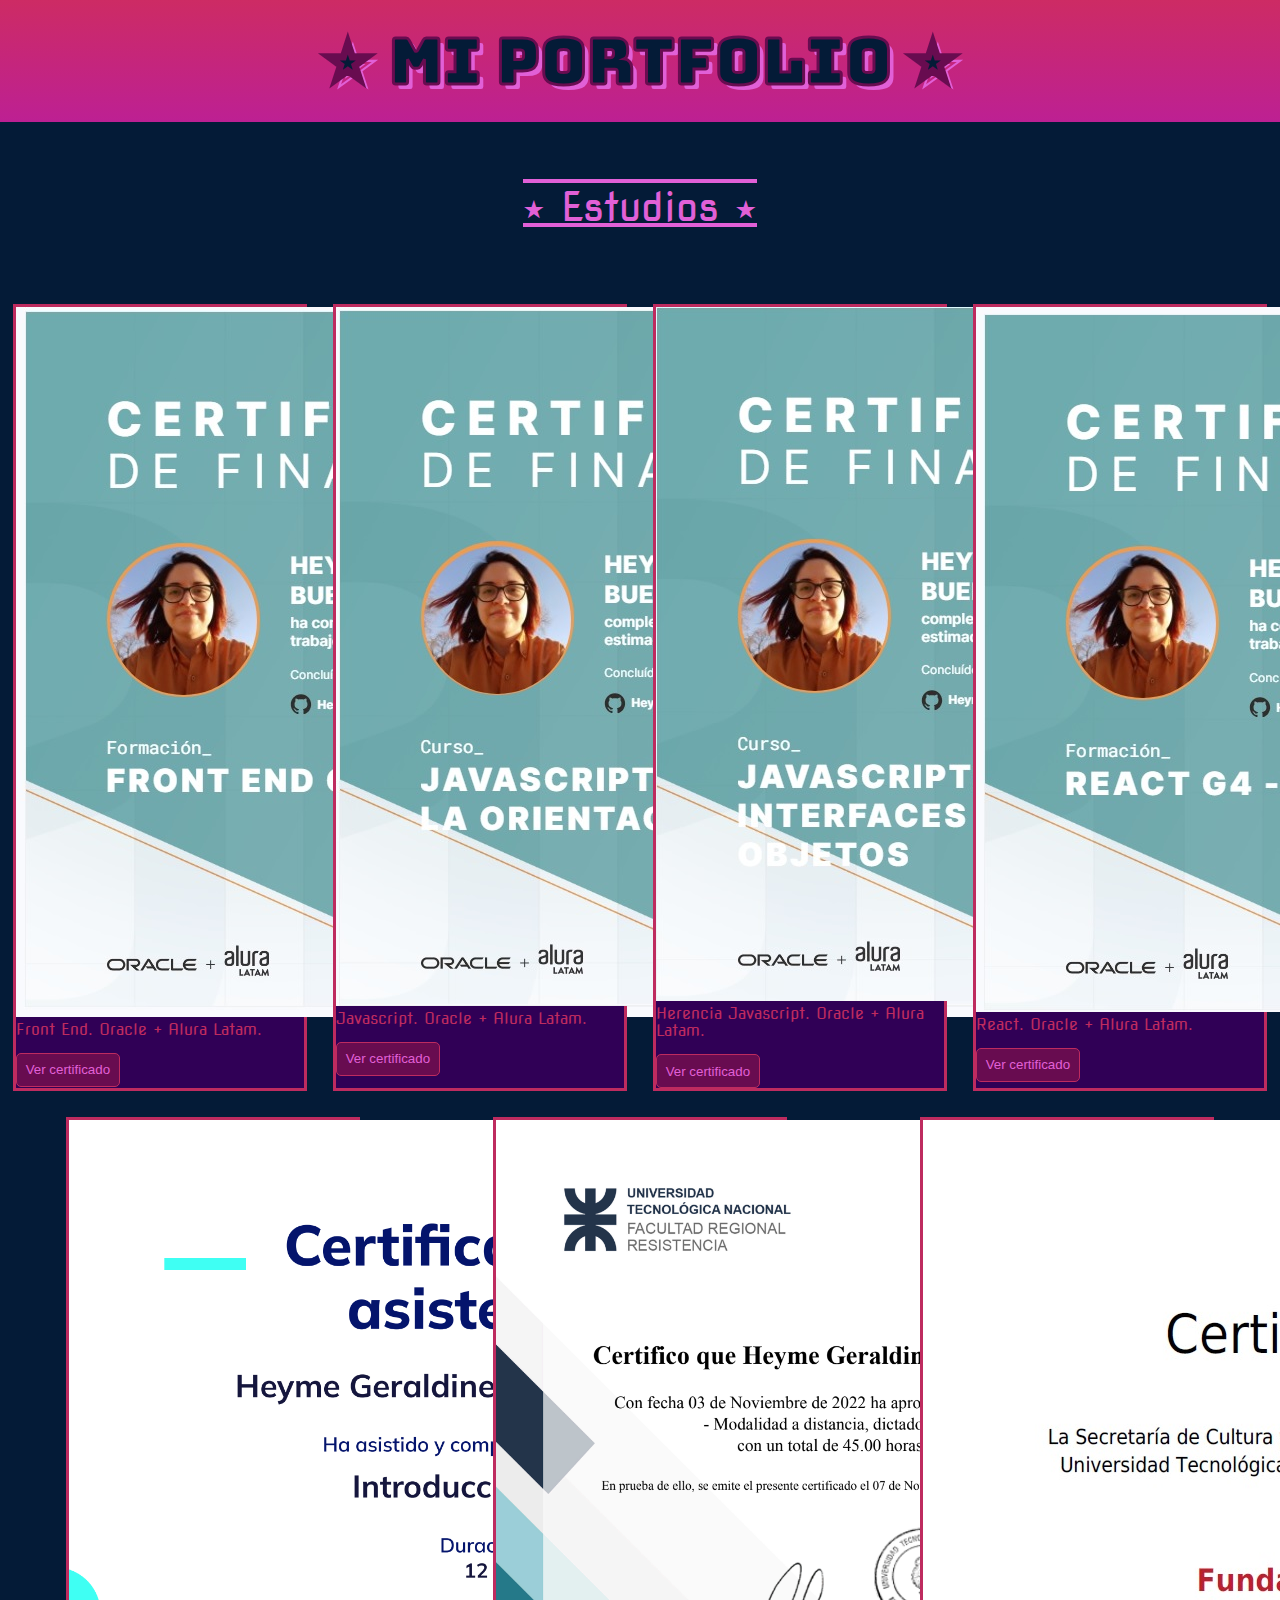
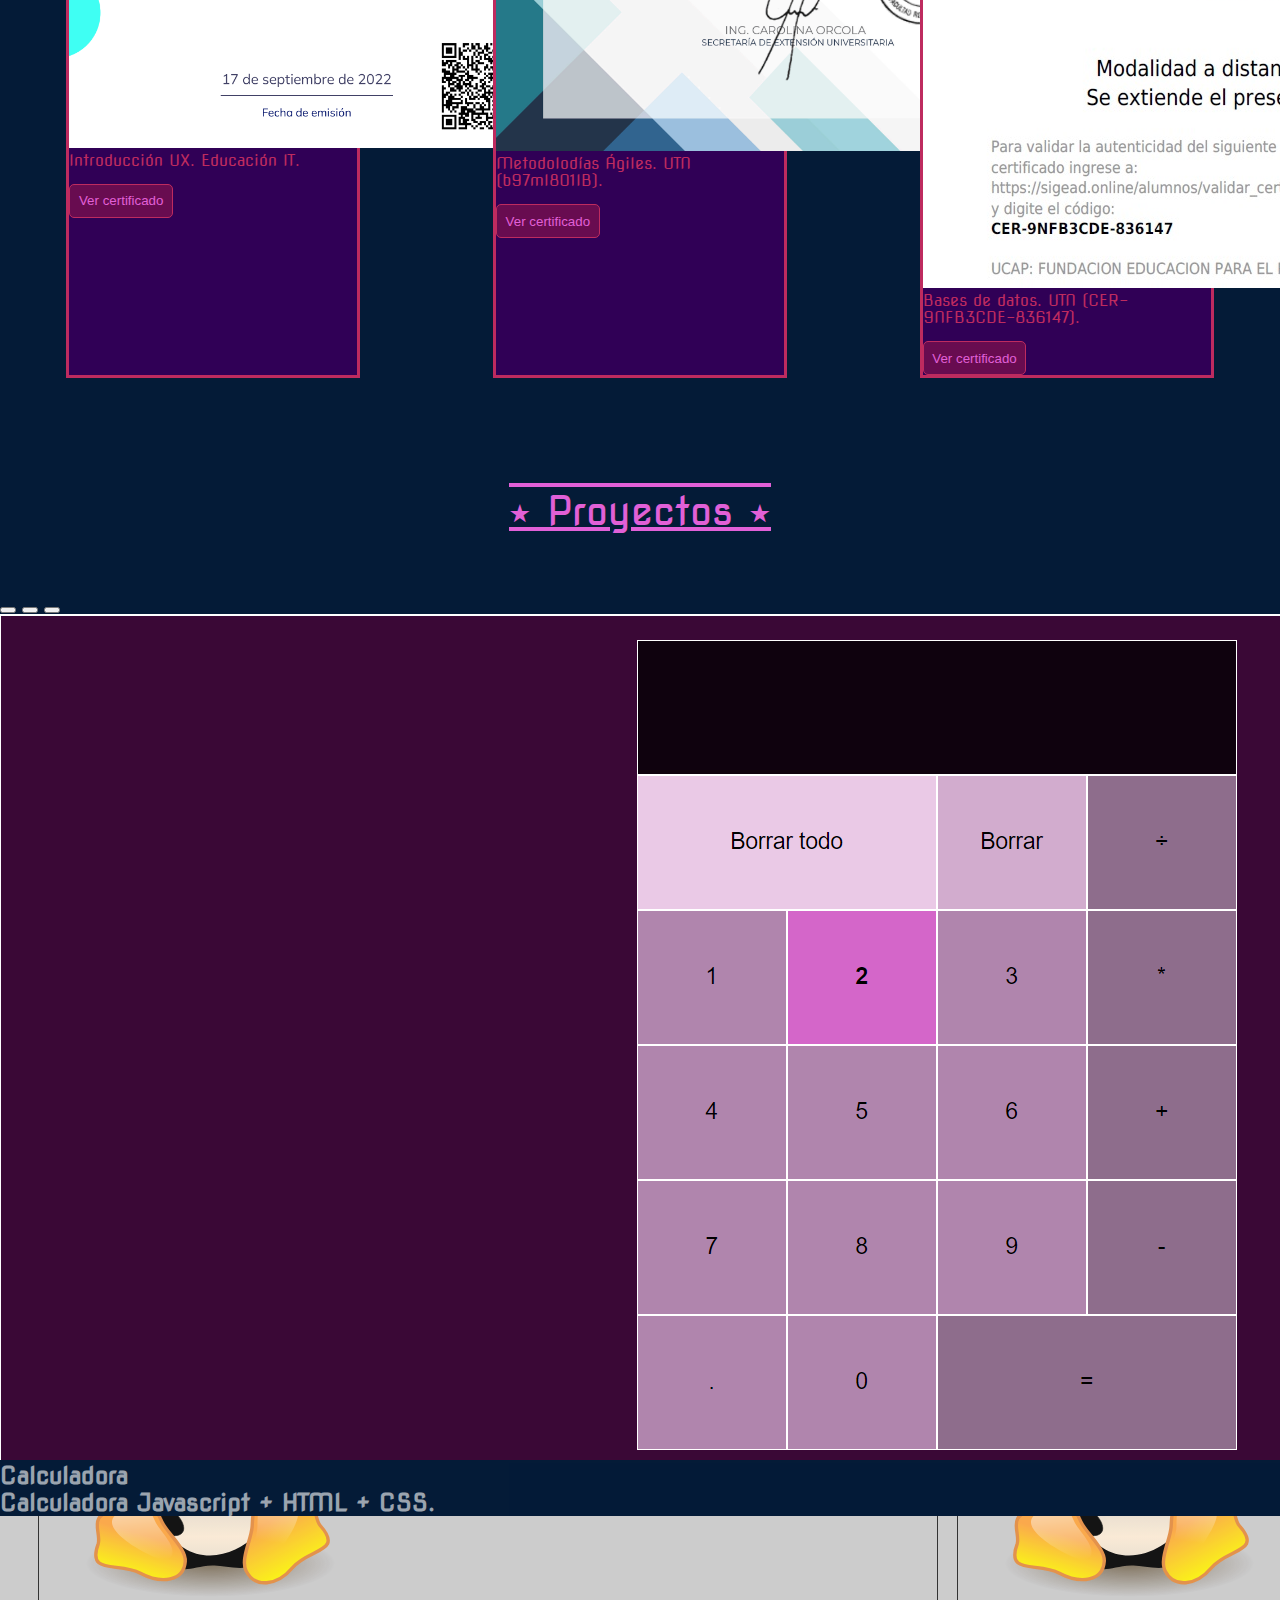
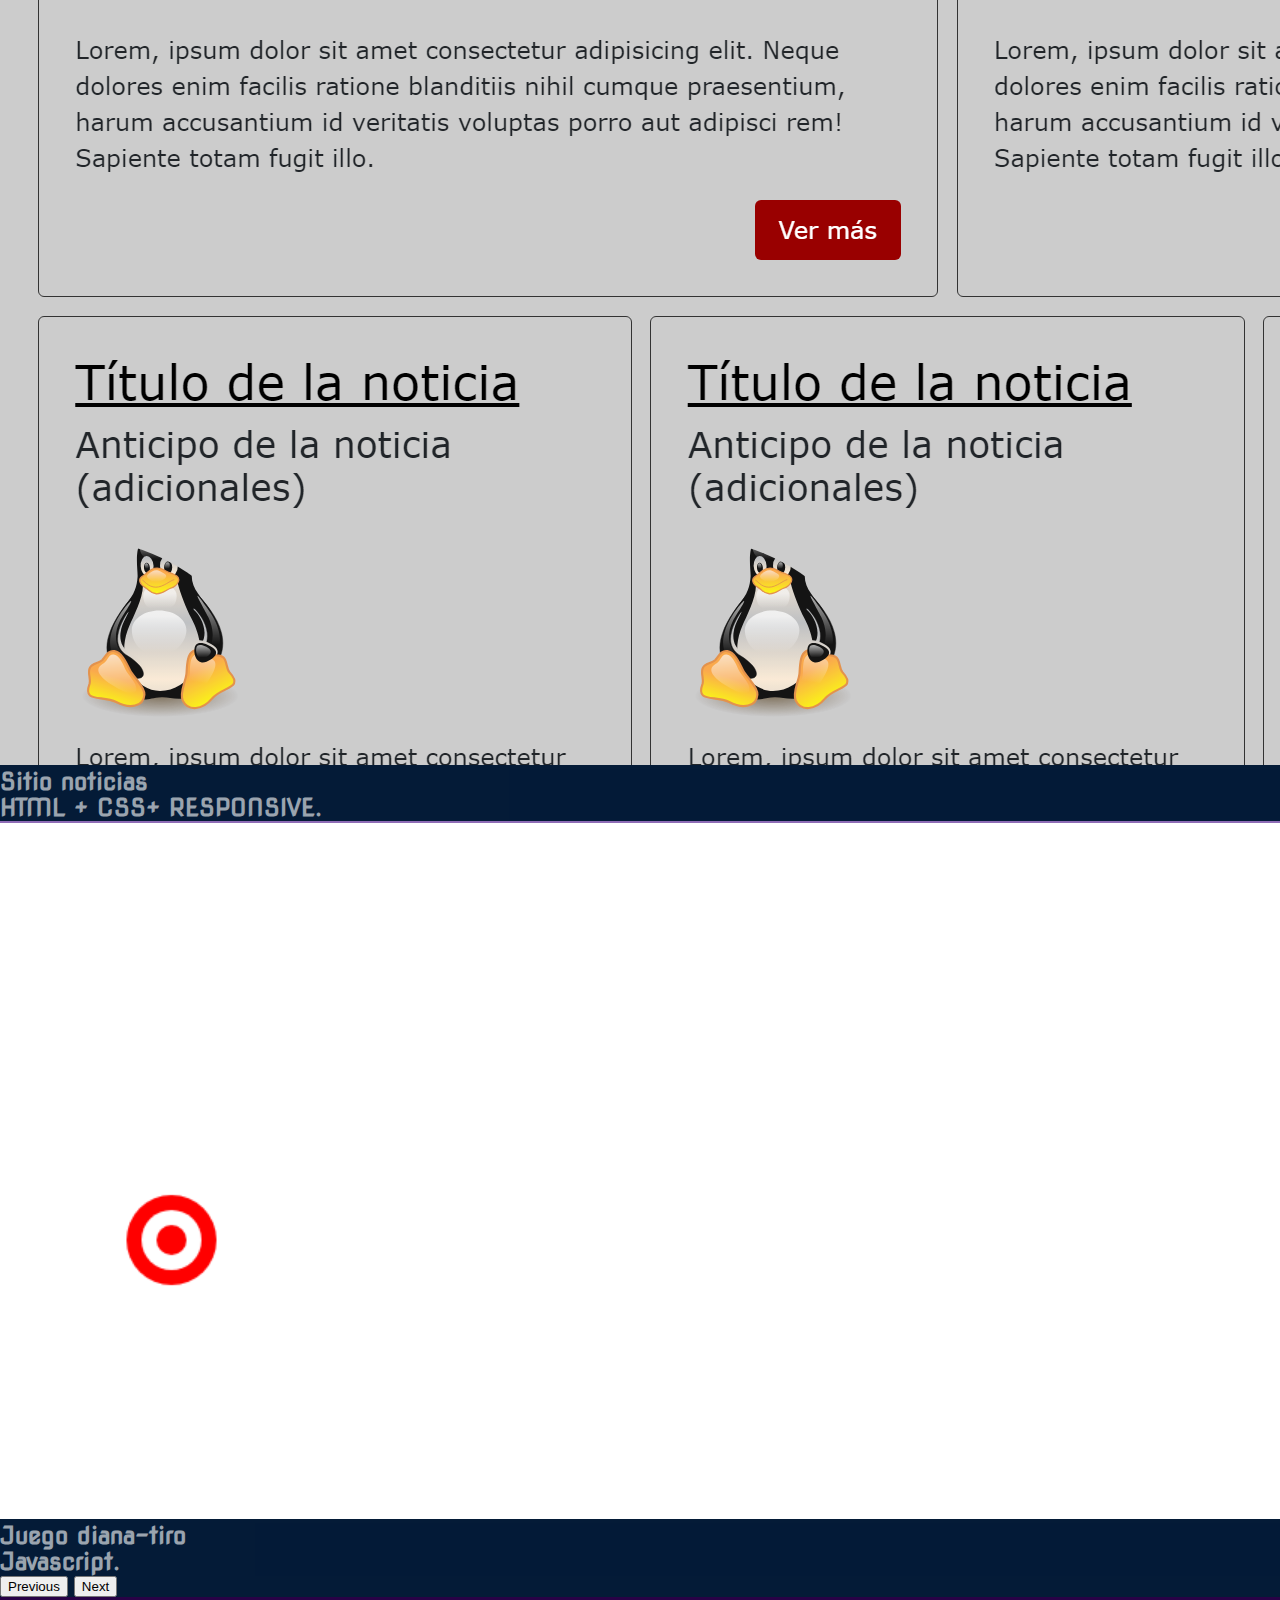
==== portfolio2/detalles.html @ bafeadab "Add files via upload" ====
<!DOCTYPE html>
<html lang="es">
<head>
    <meta charset="UTF-8">
    <meta name="viewport" content="width=device-width, initial-scale=1.0">

    <link href="https://cdn.jsdelivr.net/npm/bootstrap@5.3.2/dist/css/bootstrap.min.css" rel="stylesheet" integrity="sha384-T3c6CoIi6uLrA9TneNEoa7RxnatzjcDSCmG1MXxSR1GAsXEV/Dwwykc2MPK8M2HN" crossorigin="anonymous">
    <link rel="stylesheet" href="https://cdn.jsdelivr.net/npm/bootstrap-icons@1.11.1/font/bootstrap-icons.css">

    <link href="css/reset.css" rel="stylesheet">
    <link href="css/index.css" rel="stylesheet">
    <link href="css/detalles.css" rel="stylesheet">

    <link href="css/estilo contenido/mediaQueries.css" rel="stylesheet">
    <link href="css/estilo contenido/presentacion.css" rel="stylesheet">
    <link href="css/estilo contenido/footer.css" rel="stylesheet">
    <link href="css/estilo contenido/contenido.css" rel="stylesheet">
    <link href="css/estilo contenido/sobreMi.css" rel="stylesheet">
    <link href="css/estilo contenido/proyectos.css" rel="stylesheet">
    <link href="css/estilo contenido/skills.css" rel="stylesheet">
    <link href="css/estilo contenido/softSkills.css" rel="stylesheet">
    <link href="css/estilo contenido/soyYo.css" rel="stylesheet">
    <link href="css/estilo contenido/formacion.css" rel="stylesheet">
    <link href="css/estilo contenido/meDefino.css" rel="stylesheet">
    <link href="css/estilo contenido/meGusta.css" rel="stylesheet">
    <link href="css/estilo contenido/quiero.css" rel="stylesheet">
    
    <link rel="preconnect" href="https://fonts.googleapis.com">
    <link rel="preconnect" href="https://fonts.gstatic.com" crossorigin>
    <link href="https://fonts.googleapis.com/css2?family=Nova+Square&display=swap" rel="stylesheet">

    <link rel="preconnect" href="https://fonts.googleapis.com">
    <link rel="preconnect" href="https://fonts.gstatic.com" crossorigin>
    <link href="https://fonts.googleapis.com/css2?family=Bungee&display=swap" rel="stylesheet">

    <title>Heyme Coraspe: Sobre mí</title>
</head>
    
    <header class="titulo">
    <h1> &#x272d Mi Portfolio &#x272d</h1>
    </header>

    <h4>&#x2b51 Estudios &#x2b51</h4><br>

    <section class="estudios">
      
      <div class="card" style="width: 18rem;">
        <img src="./images/Certificados/certificadofront.jpg" class="card-img-top" alt="certificadofront">
        <div class="card-body">
          <p class="card-text">Front End. Oracle + Alura Latam.</p>
          <button class="certificados-btn"><a href="https://app.aluracursos.com/certificate/1a0a2055-a8ad-4c92-b6aa-55a2ab20cfa1" target="_blank">Ver certificado</a></button>
        </div>
      </div>

      <div class="card" style="width: 18rem;">
        <img src="./images/Certificados/certificadojavascript.jpg" class="card-img-top" alt="certificadofront">
        <div class="card-body">
          <p class="card-text">Javascript. Oracle + Alura Latam.</p>
          <button class="certificados-btn"><a href="https://app.aluracursos.com/certificate/1a0a2055-a8ad-4c92-b6aa-55a2ab20cfa1" target="_blank">Ver certificado</a></button>      
        </div>
      </div>
      
      <div class="card" style="width: 18rem;">
        <img src="./images/Certificados/certificadoherenciajs.jpg" class="card-img-top" alt="certificadofront">
        <div class="card-body">
          <p class="card-text">Herencia Javascript. Oracle + Alura Latam.</p>
          <button class="certificados-btn"><a href="https://app.aluracursos.com/certificate/12165474-745c-4277-aa1a-4c89c4b7cd02" target="_blank">Ver certificado</a></button>      
        </div>
      </div>

      <div class="card" style="width: 18rem;">
        <img src="./images/Certificados/certificadoreact.jpg" class="card-img-top" alt="certificadofront">
        <div class="card-body">
          <p class="card-text">React. Oracle + Alura Latam.</p>
          <button class="certificados-btn"><a href="https://app.aluracursos.com/certificate/1a0a2055-a8ad-4c92-b6aa-55a2ab20cfa1" target="_blank">Ver certificado</a></button>
        </div>
      </div>

      <div class="card" style="width: 18rem;">
        <img src="./images/Certificados/certificadouxui.png" class="card-img-top" alt="certificadofront">
        <div class="card-body">
          <p class="card-text">Introducción UX. Educación IT.</p>
          <button class="certificados-btn"><a href="https://www.educacionit.com/perfil/Heyme-Geraldine-Coraspe-Bueno-846159/certificado/62351" target="_blank">Ver certificado</a></button>
        </div>
      </div>

      <div class="card" style="width: 18rem;">
        <img src="./images/Certificados/certificadoscrum.png" class="card-img-top" alt="certificadofront">
        <div class="card-body">
          <p class="card-text">Metodolodías Ágiles. UTN (b97mI8O1IB).</p>
          <button class="certificados-btn"><a href="https://www.elearning-total.com/campus/verificar_certificado.php" target="_blank">Ver certificado</a></button>
        </div>
      </div>

      <div class="card" style="width: 18rem;">
        <img src="./images/Certificados/certificadobases.jpg" class="card-img-top" alt="certificadofront">
        <div class="card-body">
          <p class="card-text">Bases de datos. UTN (CER-9NFB3CDE-836147).</p>
          <button class="certificados-btn"><a href="https://sigead.utnba.centrodeelearning.com/alumnos/validar_certificado" target="_blank">Ver certificado</a></button>
        </div>
      </div>

    </section>

    <br>
    <br>
    <h4>&#x2b51 Proyectos &#x2b51</h4><br>

    <section id="proyectos">
        <div id="carouselExampleCaptions" class="carousel slide">
            <div class="carousel-indicators">
              <button type="button" data-bs-target="#carouselExampleCaptions" data-bs-slide-to="0" class="active" aria-current="true" aria-label="Slide 1"></button>
              <button type="button" data-bs-target="#carouselExampleCaptions" data-bs-slide-to="1" aria-label="Slide 2"></button>
              <button type="button" data-bs-target="#carouselExampleCaptions" data-bs-slide-to="2" aria-label="Slide 3"></button>
            </div>
            <div class="carousel-inner">
              <div class="carousel-item active">
                <img src="./images/Proyectos/calculadora.png" class="d-block w-100" alt="calculadora">
                <div class="carousel-caption d-none d-md-block">
                  <h5>Calculadora</h5>
                  <p>Calculadora Javascript + HTML + CSS.</p>
                </div>
              </div>
              <div class="carousel-item">
                <img src="./images/Proyectos/sitionoticias.png" class="d-block w-100" alt="...">
                <div class="carousel-caption d-none d-md-block">
                  <h5>Sitio noticias</h5>
                  <p>HTML + CSS+ RESPONSIVE.</p>
                </div>
              </div>
              <div class="carousel-item">
                <img src="./images/Proyectos/juagodiana.png" class="d-block w-100" alt="...">
                <div class="carousel-caption d-none d-md-block">
                  <h5>Juego diana-tiro</h5>
                  <p>Javascript.</p>
                </div>
              </div>
            </div>
            <button class="carousel-control-prev" type="button" data-bs-target="#carouselExampleCaptions" data-bs-slide="prev">
              <span class="carousel-control-prev-icon" aria-hidden="true"></span>
              <span class="visually-hidden">Previous</span>
            </button>
            <button class="carousel-control-next" type="button" data-bs-target="#carouselExampleCaptions" data-bs-slide="next">
              <span class="carousel-control-next-icon" aria-hidden="true"></span>
              <span class="visually-hidden">Next</span>
            </button>
          </div>
    </section>
 
    <script src="https://cdn.jsdelivr.net/npm/@popperjs/core@2.11.8/dist/umd/popper.min.js" integrity="sha384-I7E8VVD/ismYTF4hNIPjVp/Zjvgyol6VFvRkX/vR+Vc4jQkC+hVqc2pM8ODewa9r" crossorigin="anonymous"></script>
    <script src="https://cdn.jsdelivr.net/npm/bootstrap@5.3.2/dist/js/bootstrap.min.js" integrity="sha384-BBtl+eGJRgqQAUMxJ7pMwbEyER4l1g+O15P+16Ep7Q9Q+zqX6gSbd85u4mG4QzX+" crossorigin="anonymous"></script>

    <footer>
        &#xa9 2023   Heyme Coraspe
    </footer>

</body>
</html>
---- portfolio2/css/index.css ----
body{
    background-color: #041b37;
    font-family: 'Nova Square', sans-serif;
    line-height: 1.1;
}

h1{
    text-align: center;
    background-image:linear-gradient(#cd2b64,#bd2093);
    color: #041b37;
    font-family: 'Bungee', sans-serif;
    font-size: 400%;
    padding-bottom: 2%;
    padding-top: 2%;
    -webkit-text-stroke:  3px #680c50;
    text-shadow: 5px 5px 0px #e160d7;
}

.textos{
    font-size: 180%;
    color: #bd2093;
    padding: 2vh;
}
---- portfolio2/css/detalles.css ----
h4{
    text-align: center;
}
.estudios{
    display: flex;  
    justify-content: space-around;
    flex-wrap: wrap;
}

.card{
    background-color: #300056;
    color: #be2b5f;
    align-items: center;
    border: 3px solid #be2b5f;
    margin: 1%;
}

.card-text{
    padding-bottom: 5%;
}

.certificados-btn{
    background-color: #680c50;
    border-radius: 5px;
    color: #e160d7;
    padding: 3%;
    box-shadow: none;
    border: 1px solid #be2b5f;
}
---- portfolio2/css/estilo contenido/mediaQueries.css ----
@media screen and (max-width: 768px) {
    body{
        margin: 0;
        font-size: 100%;
    }

    .titulo{
        width: 100%;
    }

   .presentación, .redes{
        visibility: hidden;
   }

   .contenido{
        margin-top: -6%;
        font-size: 60%;  
   }

   .formacion, .meDefino, .meGusta, .quiero{
        margin-top: 4%;
        font-size: 1%;
   }

   .img-icono{
    visibility: hidden;
    
   }

}
---- portfolio2/css/estilo contenido/presentacion.css ----
.presentación{
    margin-top: 2%;
    font-size: 190%;
    padding-left: 4%;
    color: #e160d7;
    box-sizing: border-box;
    display: block;
    font-family: 'Nova Square', sans-serif;
    white-space: nowrap;
    border-right: 2px solid #e160d7;
    width: 92%; 
    animation: typing 4s steps(80), 
    blink .5s infinite step-end alternate;
    overflow: hidden;
}

@keyframes typing {
    from { width: 0}
}

@keyframes blink{
   50% {border-color: transparent;} 
}

.ocultar-presentacion{
    display: none;
}
---- portfolio2/css/estilo contenido/footer.css ----
footer{
    background-color: #280246;
    padding: 0.5%;
    text-align: center;
    font-weight: bold;
    font-size: 100%;
    text-align: center;
    color: #be2b5f;
 }
---- portfolio2/css/estilo contenido/contenido.css ----
.contenido {
    display: grid;
    grid-template-columns: repeat(5, 1fr);
    grid-template-rows: repeat(7, 1fr);
    grid-column-gap: 0px;
    grid-row-gap: 2%;
}

h4{
    font-size: 250%;
    padding-bottom: 5vh;
    padding-top: 7vh;
    text-decoration-line: overline underline;
    text-decoration-color:#e160d7 ;
    color: #e160d7;
}

.textos{
    font-size: 180%;
    color: #bd2093;
    padding: 1vh;
}
---- portfolio2/css/estilo contenido/sobreMi.css ----
.sobreMi { 
    grid-area: 1 / 1 / 4 / 4;
    border: 3px solid #6350c5;
    background-color: #300056;
    margin-top: 5vh; 
    margin-left: 5vh;
    border-radius: 5vh;
    text-align: center;
}

.sobreMi:hover{
    background-color: #680c50;
    color: #300056; 
}

.redes{
   display: flex; 
   justify-content: center;
   gap: 3%;
   margin-top: 5%;
}
---- portfolio2/css/estilo contenido/proyectos.css ----
.proyectos { 
    grid-area: 1 / 4 / 4 / 6;
    border: 3px solid #6350c5;
    background-color: #300056;
    margin-right: 5VH;
    margin-left: 5VH;
    border-radius: 5vh;
    text-align: center;
 }

.proyectos:hover{
    background-color: #680c50;
    color: #300056; 
}

.carousel-img{
    height: 100%;
    width: 100%;
}

.carousel-caption{
    font-size: 150%;
    color: white;
    font-weight: 700;
    background-color: #041b37;
    opacity: .60;
}
---- portfolio2/css/estilo contenido/skills.css ----
.skills { 
    grid-area: 4 / 1 / 6 / 4;
    border: 3px solid #6350c5;
    background-color: #300056;
    margin-right: 5VH;
    margin-left: 5VH;
    border-radius: 5vh;
    text-align: center;
}

.skills:hover{
    background-color: #680c50;
    color: #300056; 
}

.iconos{
    display: flex;
    align-items: center;
    margin-top: 5vh;
    justify-content: space-around;
}
---- portfolio2/css/estilo contenido/softSkills.css ----
.softSkills { 
    grid-area: 4 / 4 / 6 / 6;
    border: 3px solid #6350c5;
    background-color: #300056;
    margin-right: 5VH;
    margin-left: 5VH;
    border-radius: 5vh;
    text-align: center;
    font-size: 80%;
}

.softSkills:hover{
    background-color: #680c50;
    color: #300056; 
}
---- portfolio2/css/estilo contenido/soyYo.css ----
.soyYo{ 
    grid-area: 6 / 1 / 8 / 2;
    color: #e160d7;
    text-align: center;
    line-height: 1.5;
    border: 3px solid #6350c5;
    background-color: #300056;
    border-radius: 5vh;
    text-align: center;
    font-size: 200%;
    padding-top: 15%;
}
---- portfolio2/css/estilo contenido/formacion.css ----
.formacion { 
    grid-area: 6 / 2 / 8 / 3;
    border: 3px solid #6350c5;
    background-color: #300056;
    margin-right: 5VH;
    margin-left: 5VH;
    border-radius: 5vh;
    text-align: center;
    color: #bd2093;
    padding: 5%;
    font-size: 125%;
}
---- portfolio2/css/estilo contenido/meDefino.css ----
.meDefino { 
    grid-area: 6 / 3 / 8 / 4;
    border: 3px solid #6350c5;
    background-color: #300056;
    margin-right: 5VH;
    margin-left: 5VH;
    border-radius: 5vh;
    text-align: center;
    color: #bd2093;
    padding: 8%;
    font-size: 125%;
}
---- portfolio2/css/estilo contenido/meGusta.css ----
.meGusta { 
    grid-area: 6 / 4 / 8 / 5;
    border: 3px solid #6350c5;
    background-color: #300056;
    margin-right: 5VH;
    margin-left: 5VH;
    border-radius: 5vh;
    text-align: center;
    color: #bd2093;
    padding: 5%;
    font-size: 125%;
}
---- portfolio2/css/estilo contenido/quiero.css ----
.quiero { 
    grid-area: 6 / 5 / 8 / 6;
    border: 3px solid #6350c5;
    background-color: #300056;
    margin-right: 5VH;
    margin-left: 5VH;
    border-radius: 5vh;
    text-align: center;
    color: #bd2093;
    padding: 8%;
    font-size: 125%;
}
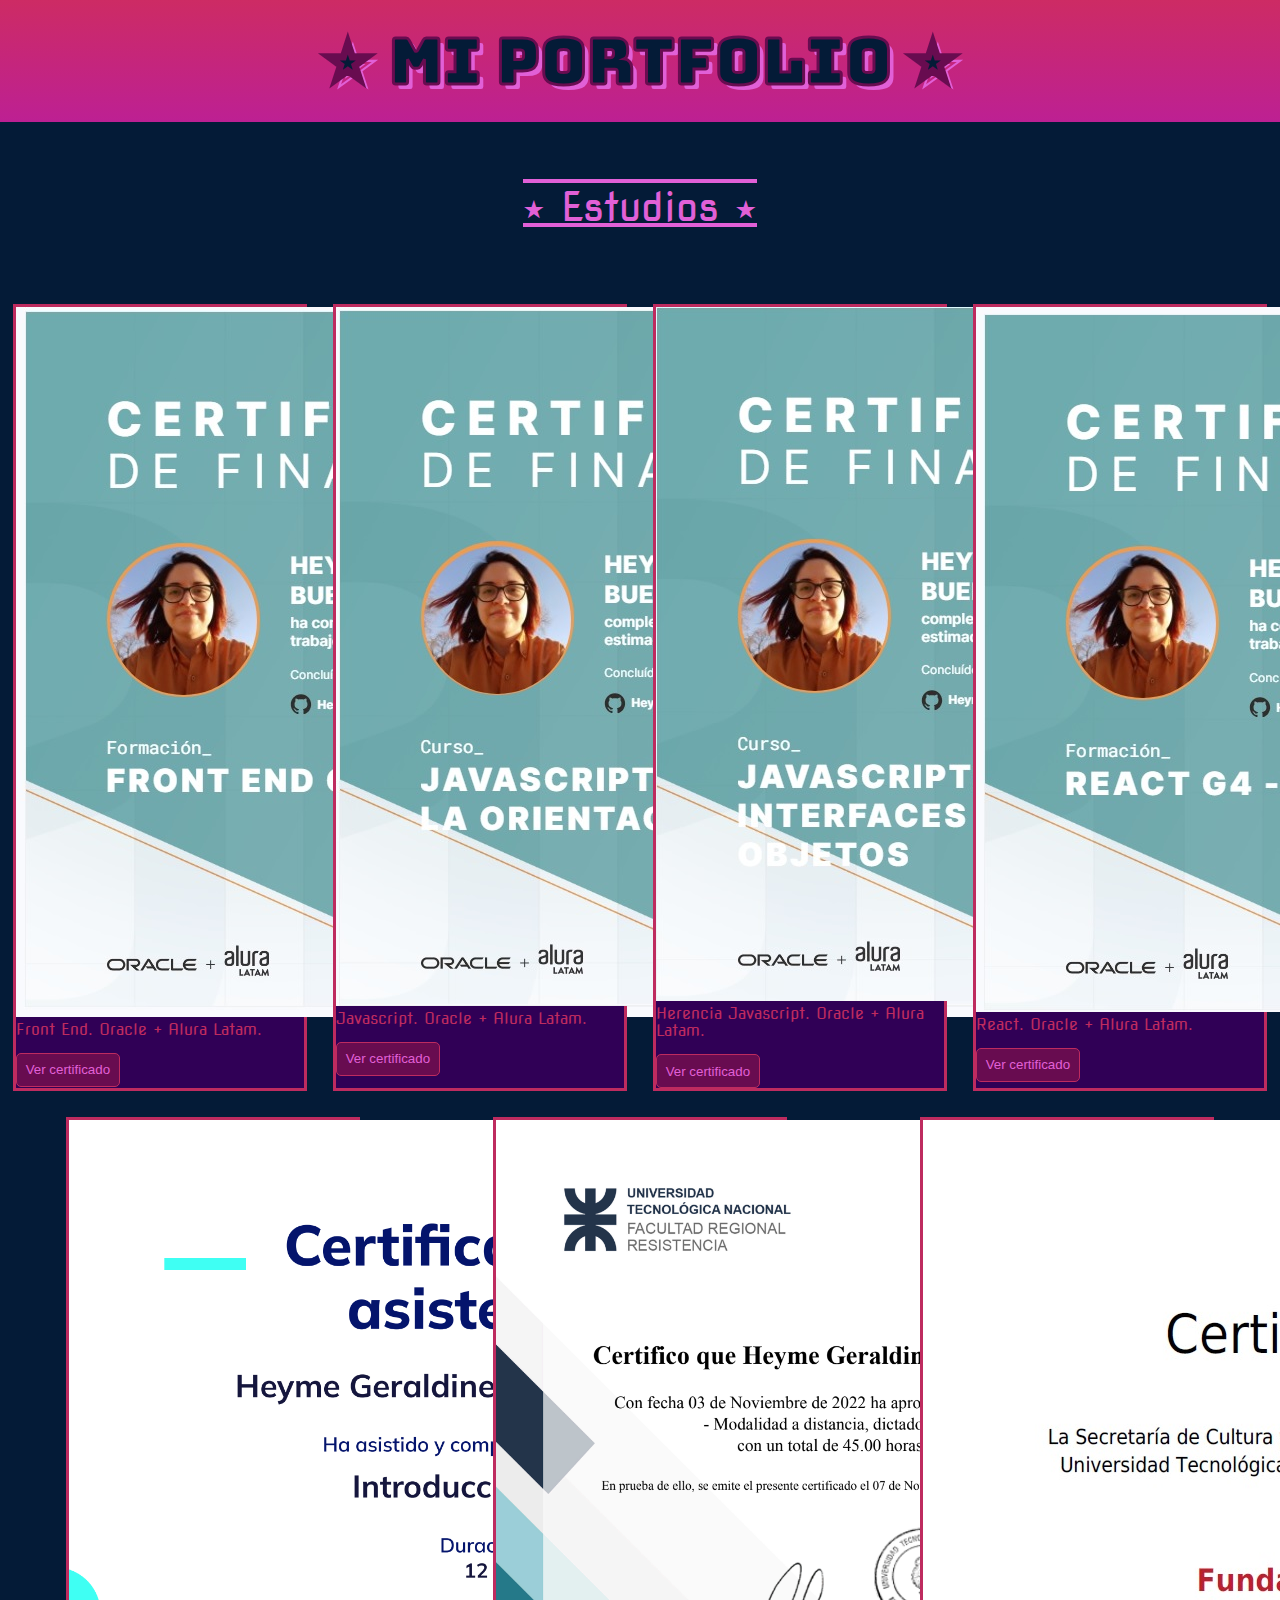
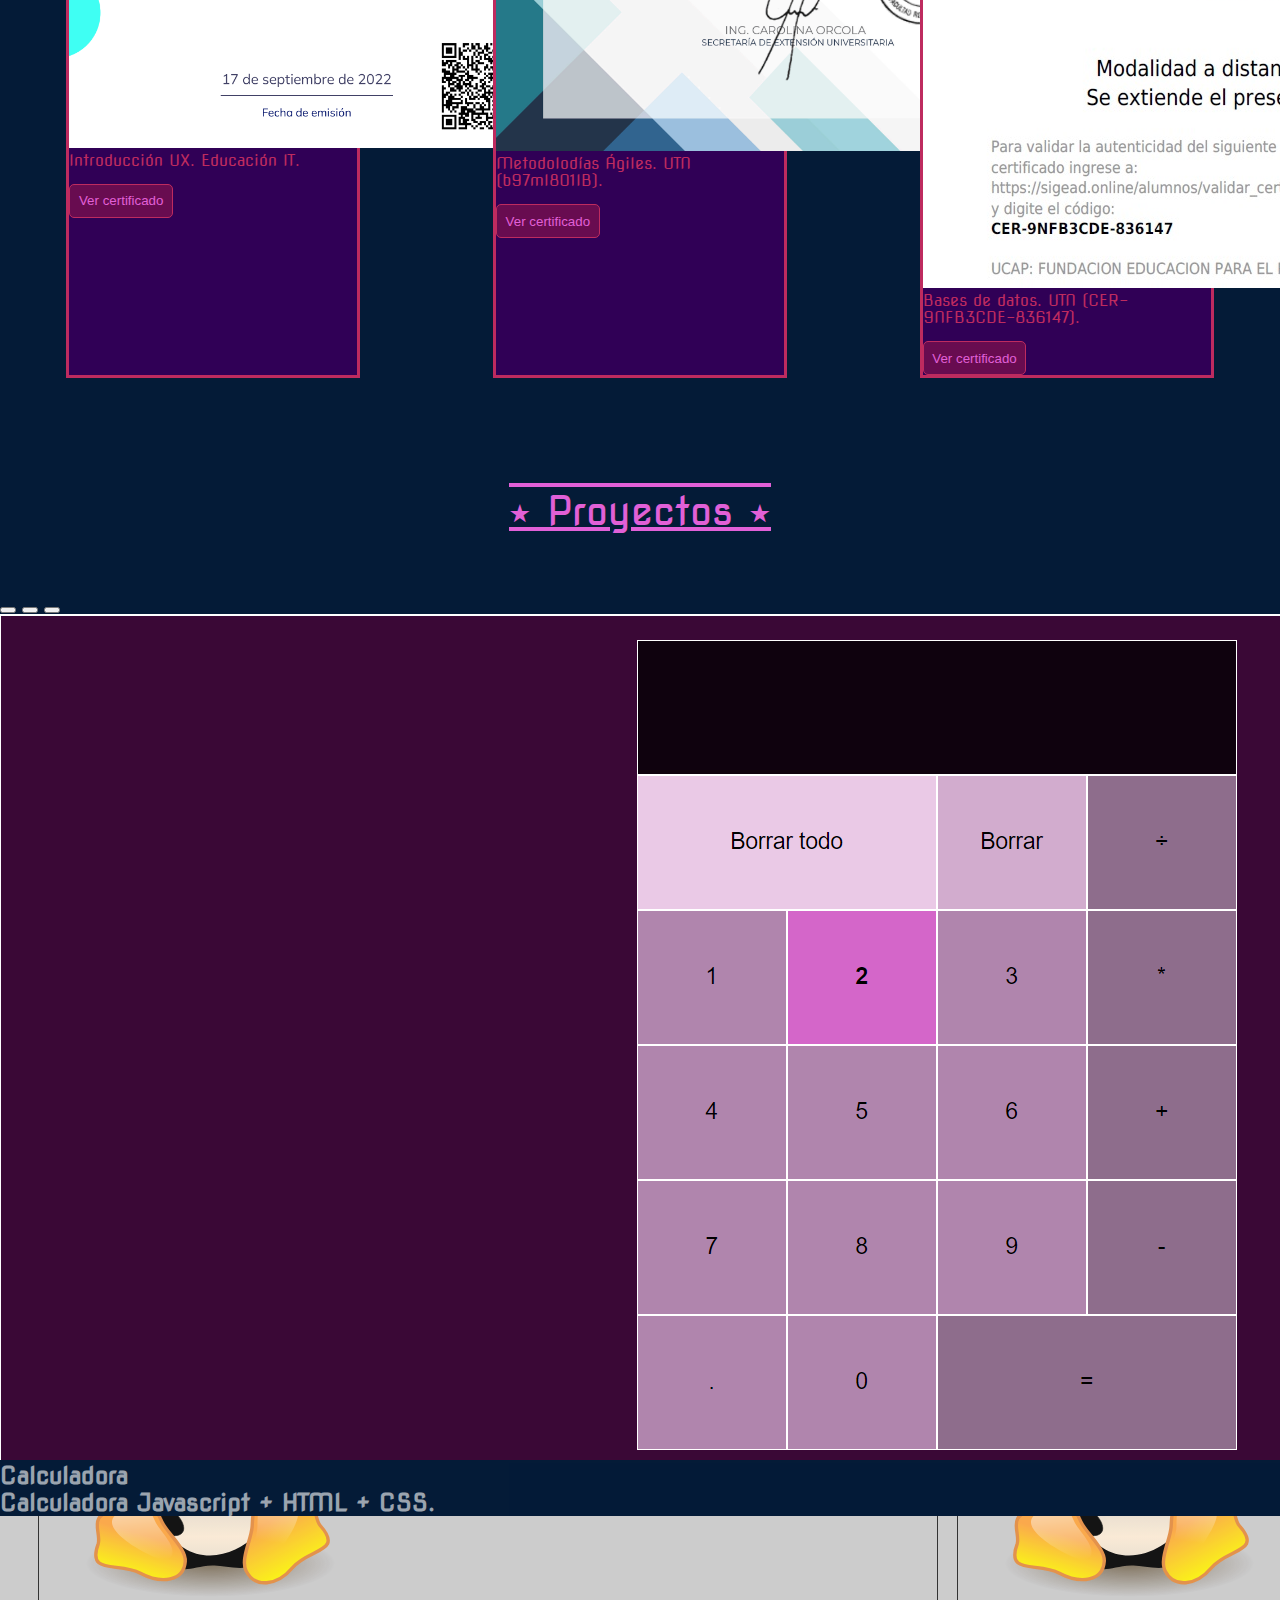
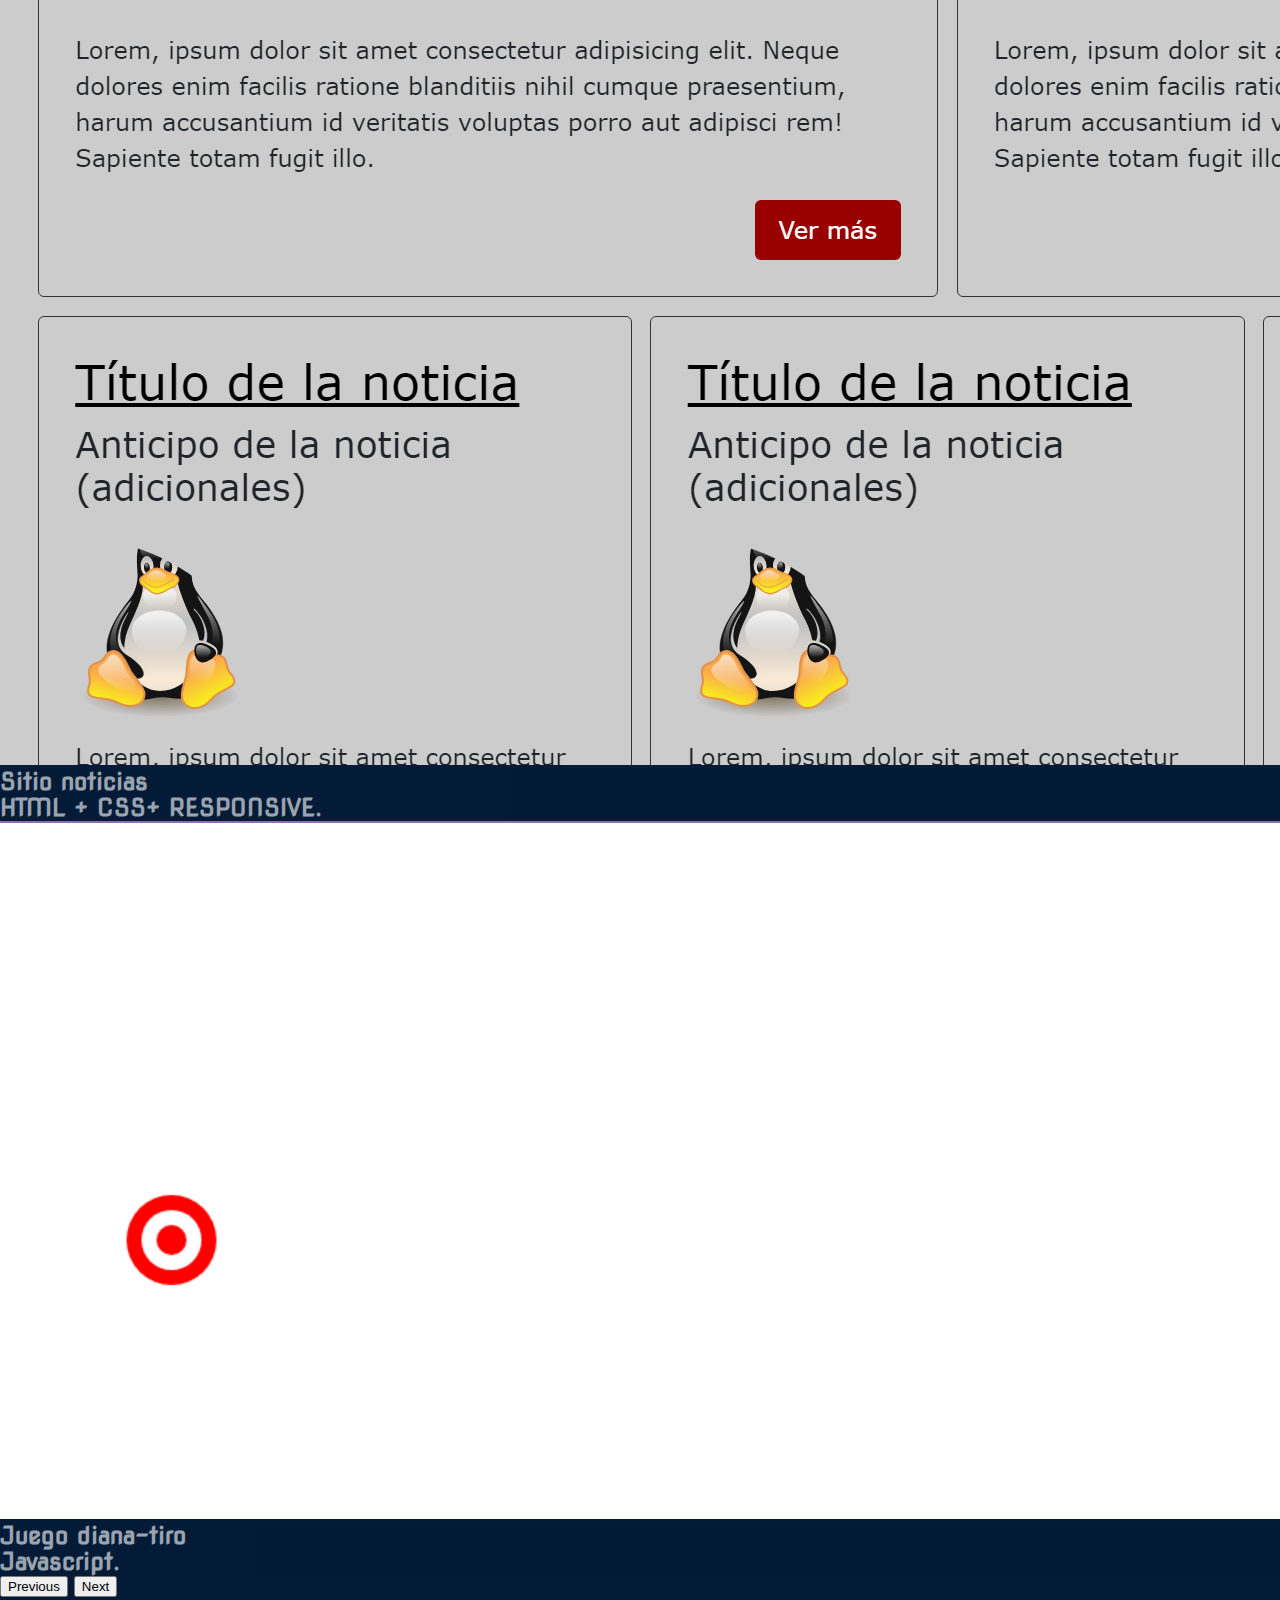
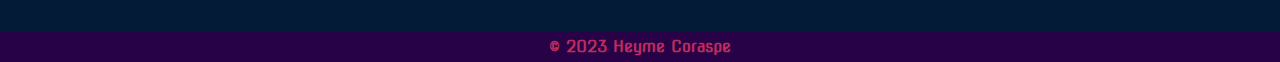
==== commit c74e0a4a: "Add files via upload" ====
--- a/portfolio2/detalles.html
+++ b/portfolio2/detalles.html
@@ -24,7 +24,8 @@
     <link href="css/estilo contenido/meDefino.css" rel="stylesheet">
     <link href="css/estilo contenido/meGusta.css" rel="stylesheet">
     <link href="css/estilo contenido/quiero.css" rel="stylesheet">
-    
+    <link href="css/estilo contenido/mediaQueries.css" rel="stylesheet">
+
     <link rel="preconnect" href="https://fonts.googleapis.com">
     <link rel="preconnect" href="https://fonts.gstatic.com" crossorigin>
     <link href="https://fonts.googleapis.com/css2?family=Nova+Square&display=swap" rel="stylesheet">
@@ -102,8 +103,8 @@
 
     </section>
 
-    <br>
-    <br>
+    <br><br>
+    
     <h4>&#x2b51 Proyectos &#x2b51</h4><br>
 
     <section id="proyectos">
@@ -149,7 +150,9 @@
  
     <script src="https://cdn.jsdelivr.net/npm/@popperjs/core@2.11.8/dist/umd/popper.min.js" integrity="sha384-I7E8VVD/ismYTF4hNIPjVp/Zjvgyol6VFvRkX/vR+Vc4jQkC+hVqc2pM8ODewa9r" crossorigin="anonymous"></script>
     <script src="https://cdn.jsdelivr.net/npm/bootstrap@5.3.2/dist/js/bootstrap.min.js" integrity="sha384-BBtl+eGJRgqQAUMxJ7pMwbEyER4l1g+O15P+16Ep7Q9Q+zqX6gSbd85u4mG4QzX+" crossorigin="anonymous"></script>
-
+    
+    <br><br>
+    
     <footer>
         &#xa9 2023   Heyme Coraspe
     </footer>
--- a/portfolio2/css/detalles.css
+++ b/portfolio2/css/detalles.css
@@ -26,4 +26,11 @@
     padding: 3%;
     box-shadow: none;
     border: 1px solid #be2b5f;
-}+}
+
+
+.certificados-btn:hover{
+    transform: scale(1.2);
+    border-color: #e160d7;
+}
+
--- a/portfolio2/css/estilo contenido/mediaQueries.css
+++ b/portfolio2/css/estilo contenido/mediaQueries.css
@@ -28,3 +28,20 @@
    }
 
 }
+
+
+@media screen and (max-width: 480px) {
+     body{
+          margin: 0;
+          font-size: 100%;  
+     }
+
+     .titulo{
+          width: 100%;
+      }
+      
+    .contenido{
+          display:grid;
+          grid-area: 1 / 1 / 5 / 5;
+    }
+} --- a/portfolio2/css/estilo contenido/mediaQueries.css
+++ b/portfolio2/css/estilo contenido/mediaQueries.css
@@ -28,3 +28,20 @@
    }
 
 }
+
+
+@media screen and (max-width: 480px) {
+     body{
+          margin: 0;
+          font-size: 100%;  
+     }
+
+     .titulo{
+          width: 100%;
+      }
+      
+    .contenido{
+          display:grid;
+          grid-area: 1 / 1 / 5 / 5;
+    }
+} 